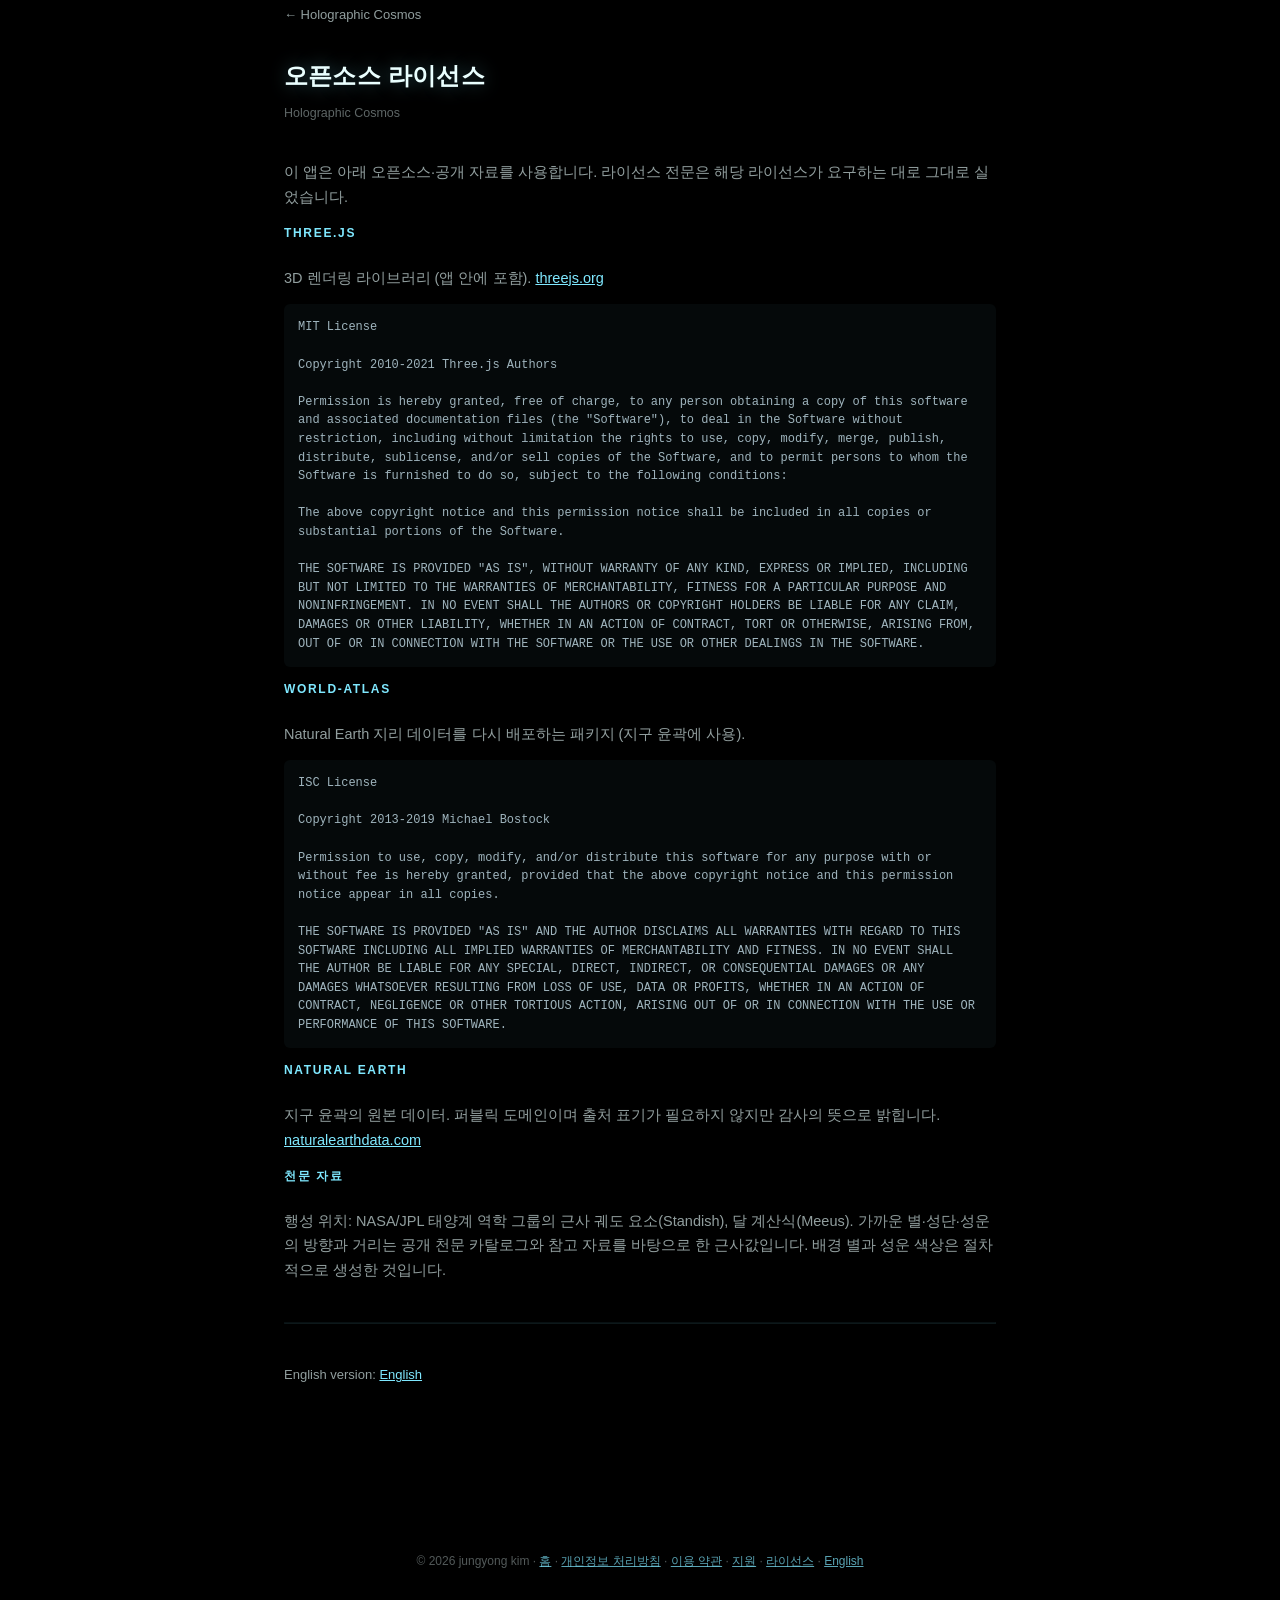
==== licenses.html @ c9ca9182 "Add files via upload" ====
<!DOCTYPE html>
<html lang="ko">
<head>
<meta charset="UTF-8">
<meta name="viewport" content="width=device-width, initial-scale=1">
<title>오픈소스 라이선스 — Holographic Cosmos</title>
<meta name="description" content="오픈소스 라이선스">
<link rel="icon" href="data:image/svg+xml,<svg xmlns=%22http://www.w3.org/2000/svg%22 viewBox=%220 0 100 100%22><circle cx=%2250%22 cy=%2250%22 r=%2222%22 fill=%22%2304070c%22 stroke=%22%237fe8ff%22 stroke-width=%226%22/></svg>">
<link rel="stylesheet" href="style.css">
</head>
<body>
<div class="wrap">
  <a class="back" href="index.html">← Holographic Cosmos</a>
  <h1 class="page-title">오픈소스 라이선스</h1>
  <div class="updated">Holographic Cosmos</div>
  <p>이 앱은 아래 오픈소스·공개 자료를 사용합니다. 라이선스 전문은 해당 라이선스가 요구하는 대로 그대로 실었습니다.</p>
  <h2>three.js</h2>
  <p>3D 렌더링 라이브러리 (앱 안에 포함). <a href="https://threejs.org">threejs.org</a></p>
  <pre style="white-space:pre-wrap; font-size:12px; line-height:1.55; color:var(--muted,#9fb4bd); background:rgba(127,232,255,.04); padding:14px; border-radius:6px;">MIT License

Copyright 2010-2021 Three.js Authors

Permission is hereby granted, free of charge, to any person obtaining a copy of this software and associated documentation files (the "Software"), to deal in the Software without restriction, including without limitation the rights to use, copy, modify, merge, publish, distribute, sublicense, and/or sell copies of the Software, and to permit persons to whom the Software is furnished to do so, subject to the following conditions:

The above copyright notice and this permission notice shall be included in all copies or substantial portions of the Software.

THE SOFTWARE IS PROVIDED "AS IS", WITHOUT WARRANTY OF ANY KIND, EXPRESS OR IMPLIED, INCLUDING BUT NOT LIMITED TO THE WARRANTIES OF MERCHANTABILITY, FITNESS FOR A PARTICULAR PURPOSE AND NONINFRINGEMENT. IN NO EVENT SHALL THE AUTHORS OR COPYRIGHT HOLDERS BE LIABLE FOR ANY CLAIM, DAMAGES OR OTHER LIABILITY, WHETHER IN AN ACTION OF CONTRACT, TORT OR OTHERWISE, ARISING FROM, OUT OF OR IN CONNECTION WITH THE SOFTWARE OR THE USE OR OTHER DEALINGS IN THE SOFTWARE.</pre>
  <h2>world-atlas</h2>
  <p>Natural Earth 지리 데이터를 다시 배포하는 패키지 (지구 윤곽에 사용).</p>
  <pre style="white-space:pre-wrap; font-size:12px; line-height:1.55; color:var(--muted,#9fb4bd); background:rgba(127,232,255,.04); padding:14px; border-radius:6px;">ISC License

Copyright 2013-2019 Michael Bostock

Permission to use, copy, modify, and/or distribute this software for any purpose with or without fee is hereby granted, provided that the above copyright notice and this permission notice appear in all copies.

THE SOFTWARE IS PROVIDED "AS IS" AND THE AUTHOR DISCLAIMS ALL WARRANTIES WITH REGARD TO THIS SOFTWARE INCLUDING ALL IMPLIED WARRANTIES OF MERCHANTABILITY AND FITNESS. IN NO EVENT SHALL THE AUTHOR BE LIABLE FOR ANY SPECIAL, DIRECT, INDIRECT, OR CONSEQUENTIAL DAMAGES OR ANY DAMAGES WHATSOEVER RESULTING FROM LOSS OF USE, DATA OR PROFITS, WHETHER IN AN ACTION OF CONTRACT, NEGLIGENCE OR OTHER TORTIOUS ACTION, ARISING OUT OF OR IN CONNECTION WITH THE USE OR PERFORMANCE OF THIS SOFTWARE.</pre>
  <h2>Natural Earth</h2>
  <p>지구 윤곽의 원본 데이터. 퍼블릭 도메인이며 출처 표기가 필요하지 않지만 감사의 뜻으로 밝힙니다. <a href="https://www.naturalearthdata.com">naturalearthdata.com</a></p>
  <h2>천문 자료</h2>
  <p>행성 위치: NASA/JPL 태양계 역학 그룹의 근사 궤도 요소(Standish), 달 계산식(Meeus). 가까운 별·성단·성운의 방향과 거리는 공개 천문 카탈로그와 참고 자료를 바탕으로 한 근사값입니다. 배경 별과 성운 색상은 절차적으로 생성한 것입니다.</p>
  <hr style="border-color:rgba(127,232,255,.1); margin:40px 0;">
  <p style="font-size:13px;">English version: <a href="licenses_en.html">English</a></p>
</div>
<footer>© 2026 jungyong kim · <a href="index.html">홈</a> · <a href="privacy.html">개인정보 처리방침</a> · <a href="terms.html">이용 약관</a> · <a href="support.html">지원</a> · <a href="licenses.html">라이선스</a> · <a href="index_en.html">English</a></footer>
</body>
</html>
---- style.css ----
:root{
  --bg:#000000; --bg2:#020202; --cyan:#7fe8ff; --cyan-dim:rgba(127,232,255,.55);
  --gold:#ffd9a0; --text:#eaffff; --text-dim:rgba(234,255,255,.62);
}
*{box-sizing:border-box;}
html,body{margin:0;background:var(--bg);color:var(--text);
  font-family:-apple-system,BlinkMacSystemFont,'Segoe UI',Pretendard,sans-serif;}
body{line-height:1.7;}
a{color:var(--cyan);}
.wrap{max-width:760px;margin:0 auto;padding:0 24px 100px;}
header.hero{
  padding:90px 24px 60px;text-align:center;
  background:
    radial-gradient(ellipse 700px 380px at 50% 0%, rgba(127,232,255,.06), transparent 70%),
    var(--bg2);
  border-bottom:1px solid rgba(127,232,255,.12);
}
.dot{width:9px;height:9px;border-radius:50%;background:var(--cyan);margin:0 auto 22px;
  box-shadow:0 0 22px 6px rgba(127,232,255,.55);}
h1{font-size:30px;font-weight:700;letter-spacing:.01em;margin:0 0 10px;
  text-shadow:0 0 18px rgba(127,232,255,.35);}
.tagline{color:var(--text-dim);font-size:15px;margin:0 0 34px;}
.badges{display:flex;gap:10px;justify-content:center;flex-wrap:wrap;}
.badge{display:inline-block;padding:10px 20px;border:1px solid var(--cyan-dim);border-radius:3px;
  font-size:12px;letter-spacing:.06em;color:var(--cyan);text-decoration:none;text-transform:uppercase;}
.badge.pro{border-color:rgba(255,217,160,.55);color:var(--gold);}
.badge:hover{background:rgba(127,232,255,.08);}
nav.sub{display:flex;gap:22px;justify-content:center;margin-top:26px;font-size:13px;}
nav.sub a{color:var(--text-dim);text-decoration:none;}
nav.sub a:hover{color:var(--cyan);}
section{padding:54px 0;border-bottom:1px solid rgba(127,232,255,.08);}
section:last-of-type{border-bottom:none;}
h2{font-size:12px;letter-spacing:.14em;text-transform:uppercase;color:var(--cyan);
  margin:0 0 22px;font-weight:600;}
h3{font-size:16px;color:var(--text);margin:0 0 6px;}
p{color:var(--text-dim);font-size:14.5px;margin:0 0 14px;}
.grid{display:grid;grid-template-columns:1fr 1fr;gap:26px;}
@media (max-width:560px){.grid{grid-template-columns:1fr;}}
.feat{padding:18px 20px;border:1px solid rgba(127,232,255,.14);border-radius:4px;background:rgba(127,232,255,.03);}
.feat .k{font-size:10px;letter-spacing:.1em;color:var(--gold);text-transform:uppercase;margin-bottom:6px;}
table{width:100%;border-collapse:collapse;font-size:13.5px;color:var(--text-dim);}
td,th{padding:10px 8px;border-bottom:1px solid rgba(127,232,255,.1);text-align:left;}
th{color:var(--text);font-weight:600;}
footer{text-align:center;padding:50px 24px 70px;color:rgba(234,255,255,.35);font-size:12px;}
footer a{color:rgba(127,232,255,.7);}
.back{display:inline-block;margin-bottom:30px;color:var(--text-dim);text-decoration:none;font-size:13px;}
.back:hover{color:var(--cyan);}
.page-title{font-size:24px;margin:0 0 6px;}
.updated{color:rgba(234,255,255,.4);font-size:12.5px;margin-bottom:36px;}
ol,ul{color:var(--text-dim);font-size:14.5px;padding-left:22px;}
li{margin-bottom:8px;}
.mono{font-family:ui-monospace,SFMono-Regular,Menlo,monospace;font-size:13px;
  background:rgba(127,232,255,.08);padding:2px 6px;border-radius:3px;color:var(--cyan);}

header.hero{ position:relative; overflow:hidden; }
#bigbang-canvas{
  position:absolute; inset:0; width:100%; height:100%;
  display:block; pointer-events:none; z-index:0;
  transition:opacity .3s linear;
}
header.hero .hero-inner{ position:relative; z-index:1; }
/* Outer wrapper: pure positioning only -- no opacity/visibility here.
   (Earlier version had opacity:0 + a `.show` rule on THIS element, but the
   JS only ever toggles `.show` on the inner .logo-text -- so this element's
   opacity was permanently stuck at 0 and hid the logo no matter what the
   inner element did. That was the actual bug.) */
#logo-reveal{
  position:absolute; inset:0; display:flex; align-items:center; justify-content:center;
  z-index:1; pointer-events:none;
}
#logo-reveal img{ max-height:64px; }

/* Inner element: this is the ONLY thing whose visibility toggles. Sits at
   the exact spot the particles converge on (screen center of the header)
   -- which is also where the title/tagline live, so a soft dark backdrop
   pill makes it read clearly no matter what's behind it. */
.logo-text{
  text-align:center; opacity:0; transform:scale(.85);
  transition:opacity 1.2s ease, transform 1.2s cubic-bezier(.2,.8,.2,1);
  padding:18px 30px;
  background:radial-gradient(ellipse at center, rgba(4,7,12,.88) 0%, rgba(4,7,12,.72) 55%, transparent 100%);
  border-radius:10px;
}
.logo-text.show{ opacity:1; transform:scale(1); }
.logo-text .mark{
  font-size:34px; font-weight:700; letter-spacing:.3em; color:var(--gold);
  text-shadow:0 0 26px rgba(255,217,160,.65); margin-bottom:8px;
}
.logo-text .full{
  font-size:12px; letter-spacing:.16em; color:rgba(234,255,255,.6);
  text-transform:uppercase;
}


#galaxy-bg-frame{
  position:absolute; inset:0; width:100%; height:100%; border:0;
  z-index:0; pointer-events:none;
}
header.hero::after{
  /* dark gradient over the live galaxy view so the title/tagline/badges stay legible */
  content:''; position:absolute; inset:0; z-index:0; pointer-events:none;
  background:
    radial-gradient(ellipse 640px 420px at 50% 46%, rgba(0,0,0,.72) 0%, rgba(0,0,0,.45) 55%, rgba(0,0,0,.15) 78%, transparent 100%),
    linear-gradient(rgba(0,0,0,.35), rgba(0,0,0,.55));
}

/* store badge shown before the app is live */
.badge.soon { opacity:.55; pointer-events:none; cursor:default; }
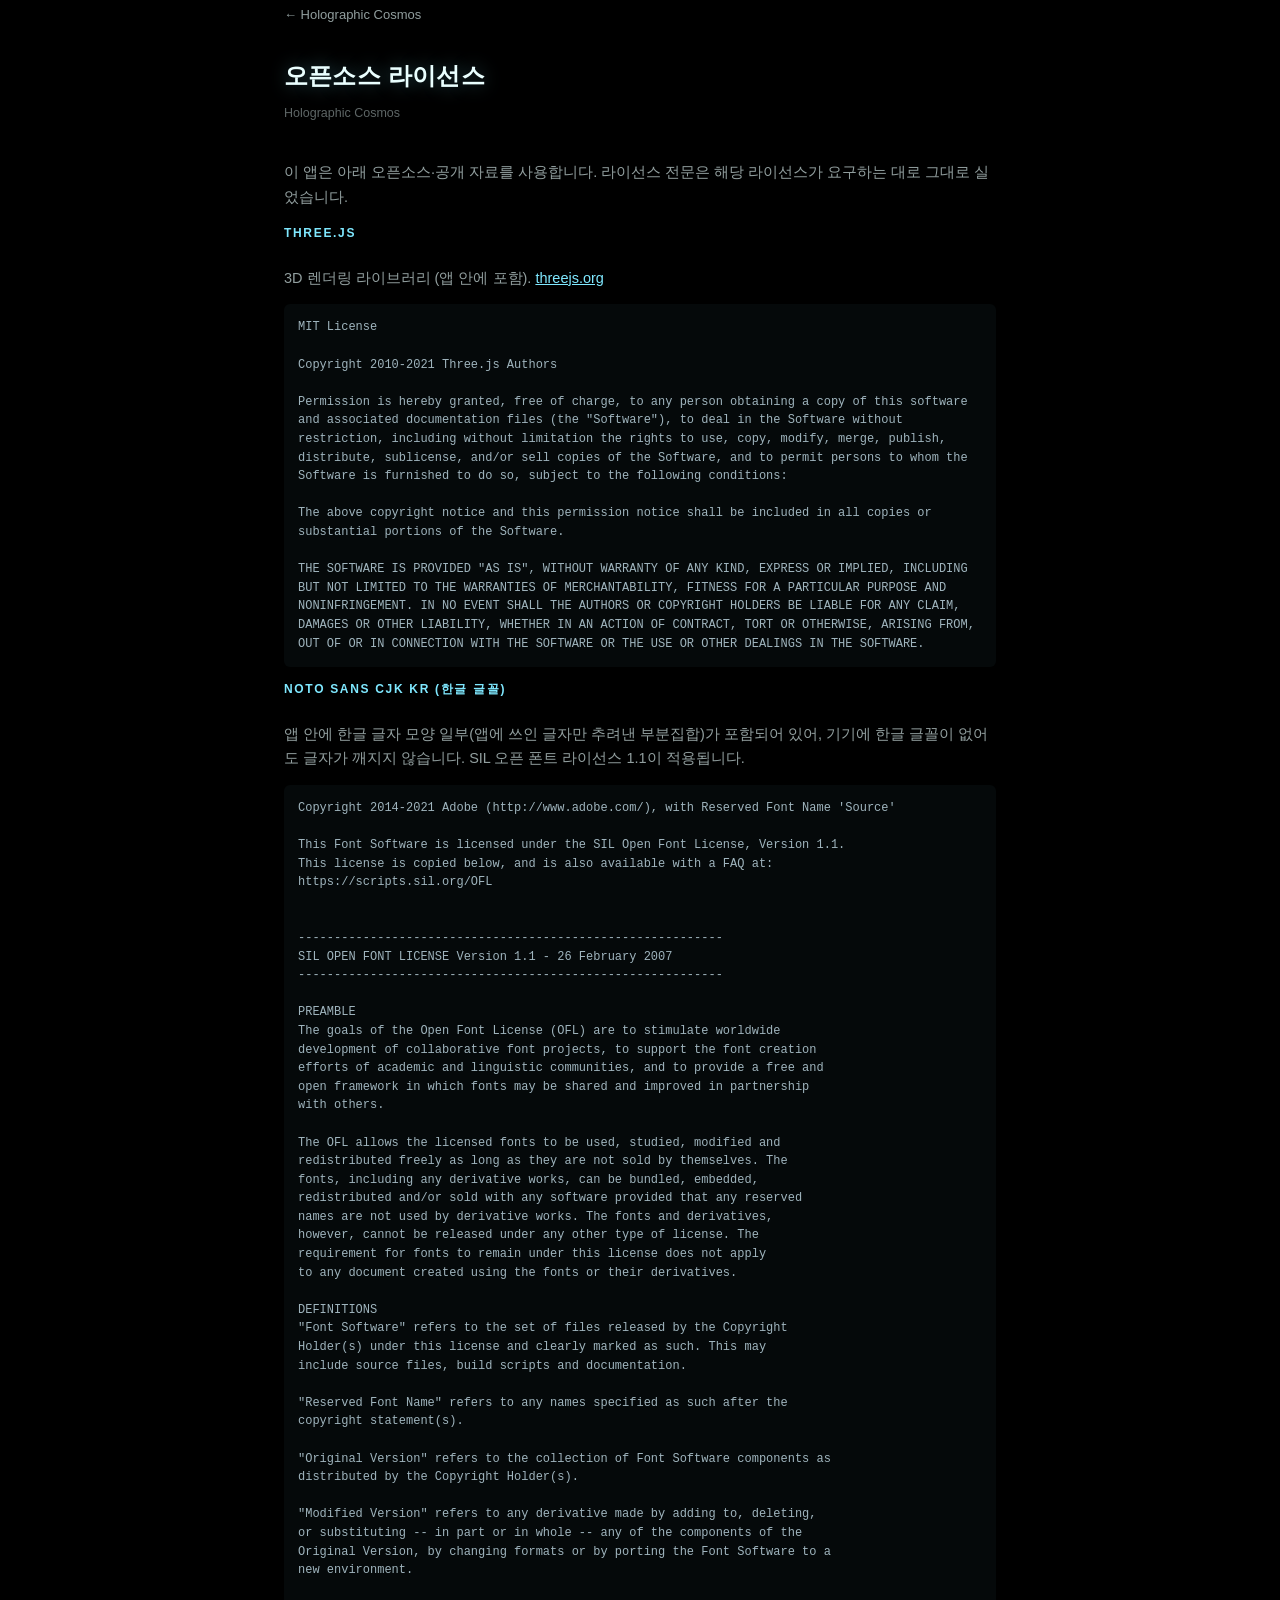
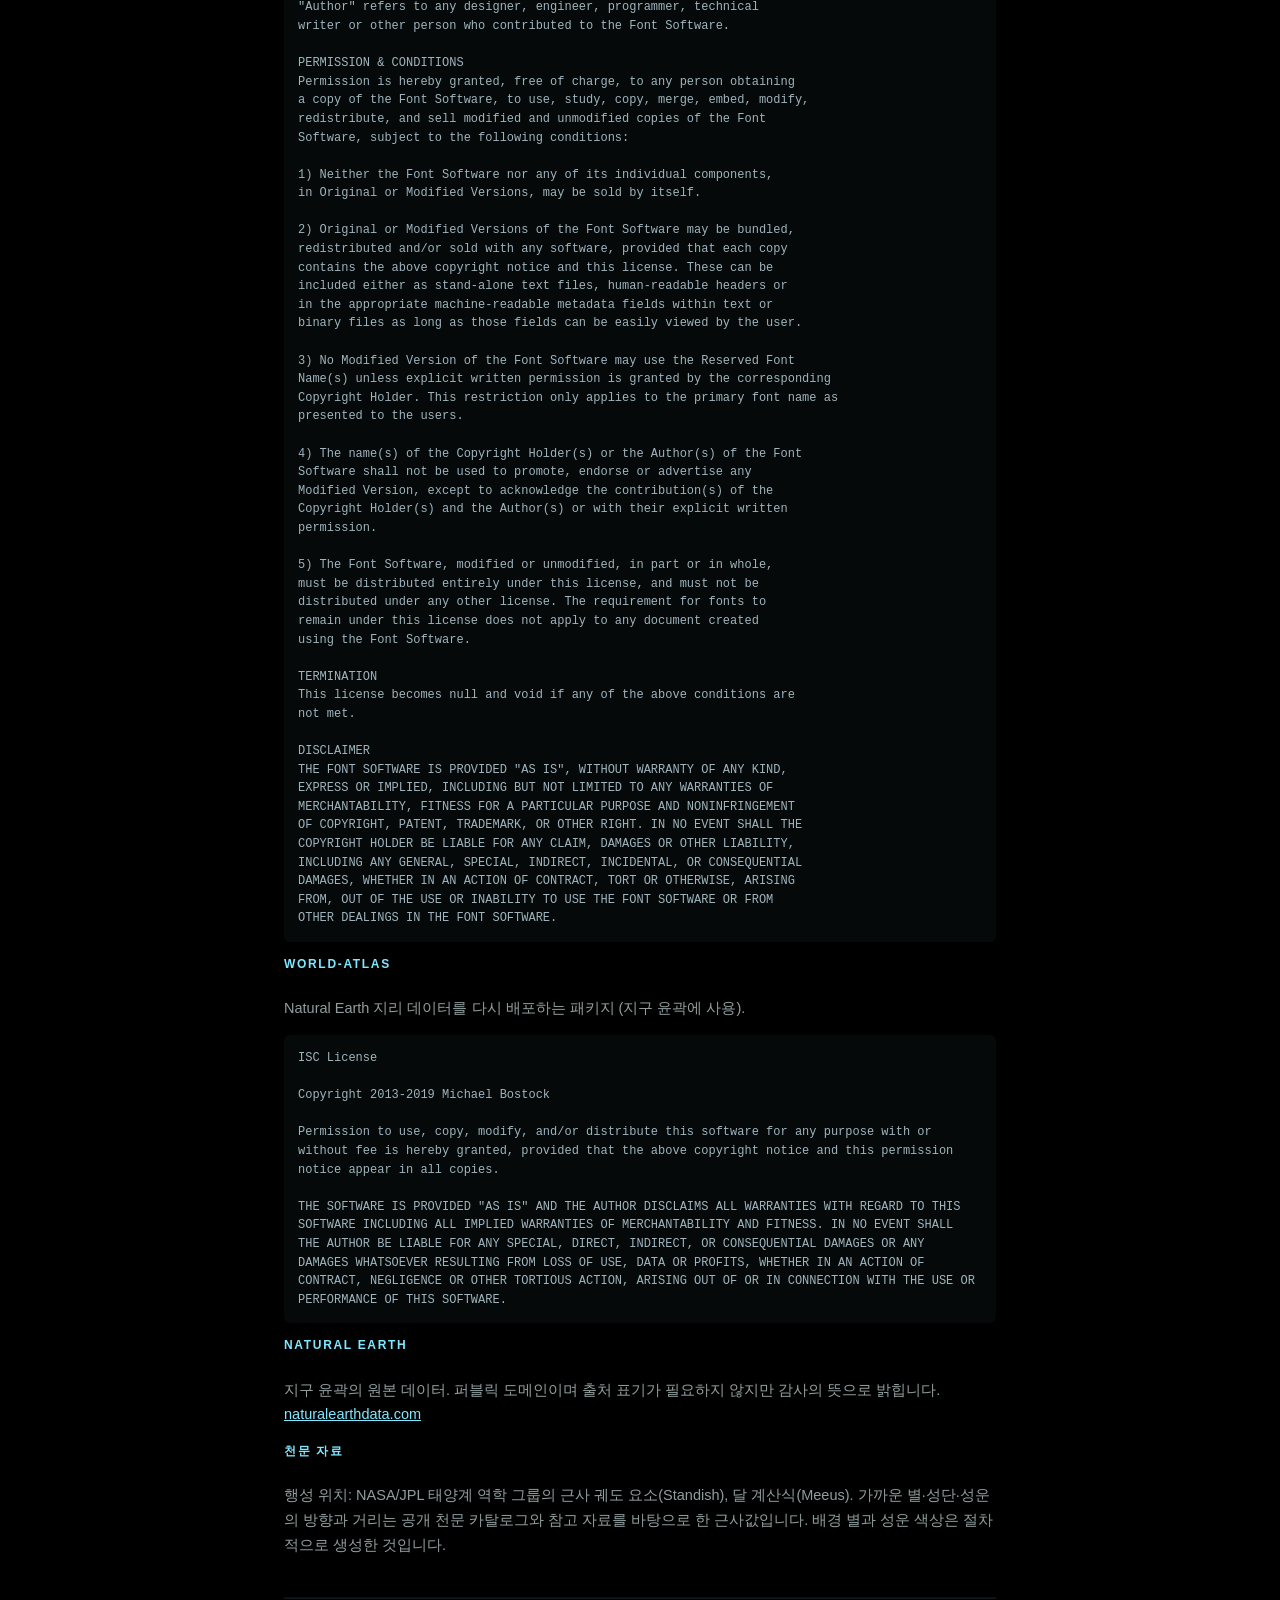
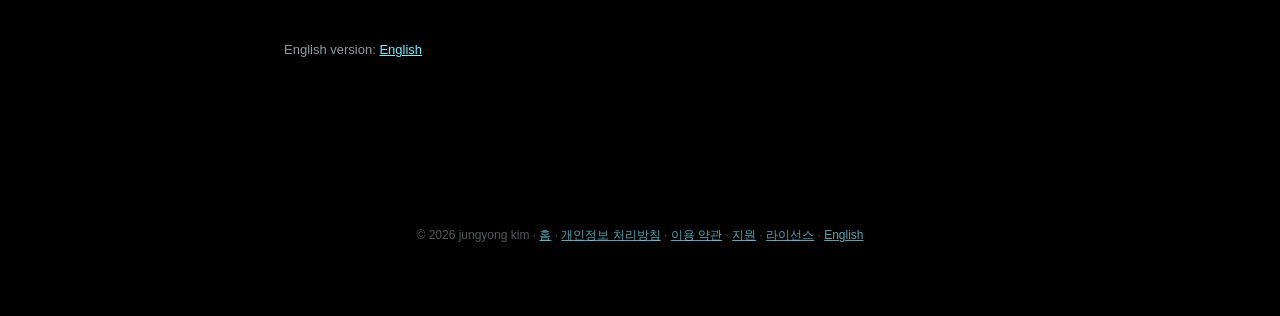
==== commit ba622763: "Add files via upload" ====
--- a/licenses.html
+++ b/licenses.html
@@ -25,6 +25,101 @@
 The above copyright notice and this permission notice shall be included in all copies or substantial portions of the Software.
 
 THE SOFTWARE IS PROVIDED "AS IS", WITHOUT WARRANTY OF ANY KIND, EXPRESS OR IMPLIED, INCLUDING BUT NOT LIMITED TO THE WARRANTIES OF MERCHANTABILITY, FITNESS FOR A PARTICULAR PURPOSE AND NONINFRINGEMENT. IN NO EVENT SHALL THE AUTHORS OR COPYRIGHT HOLDERS BE LIABLE FOR ANY CLAIM, DAMAGES OR OTHER LIABILITY, WHETHER IN AN ACTION OF CONTRACT, TORT OR OTHERWISE, ARISING FROM, OUT OF OR IN CONNECTION WITH THE SOFTWARE OR THE USE OR OTHER DEALINGS IN THE SOFTWARE.</pre>
+  <h2>Noto Sans CJK KR (한글 글꼴)</h2>
+  <p>앱 안에 한글 글자 모양 일부(앱에 쓰인 글자만 추려낸 부분집합)가 포함되어 있어, 기기에 한글 글꼴이 없어도 글자가 깨지지 않습니다. SIL 오픈 폰트 라이선스 1.1이 적용됩니다.</p>
+  <pre style="white-space:pre-wrap; font-size:12px; line-height:1.55; color:var(--muted,#9fb4bd); background:rgba(127,232,255,.04); padding:14px; border-radius:6px;">Copyright 2014-2021 Adobe (http://www.adobe.com/), with Reserved Font Name 'Source'
+
+This Font Software is licensed under the SIL Open Font License, Version 1.1.
+This license is copied below, and is also available with a FAQ at:
+https://scripts.sil.org/OFL
+
+
+-----------------------------------------------------------
+SIL OPEN FONT LICENSE Version 1.1 - 26 February 2007
+-----------------------------------------------------------
+
+PREAMBLE
+The goals of the Open Font License (OFL) are to stimulate worldwide
+development of collaborative font projects, to support the font creation
+efforts of academic and linguistic communities, and to provide a free and
+open framework in which fonts may be shared and improved in partnership
+with others.
+
+The OFL allows the licensed fonts to be used, studied, modified and
+redistributed freely as long as they are not sold by themselves. The
+fonts, including any derivative works, can be bundled, embedded, 
+redistributed and/or sold with any software provided that any reserved
+names are not used by derivative works. The fonts and derivatives,
+however, cannot be released under any other type of license. The
+requirement for fonts to remain under this license does not apply
+to any document created using the fonts or their derivatives.
+
+DEFINITIONS
+"Font Software" refers to the set of files released by the Copyright
+Holder(s) under this license and clearly marked as such. This may
+include source files, build scripts and documentation.
+
+"Reserved Font Name" refers to any names specified as such after the
+copyright statement(s).
+
+"Original Version" refers to the collection of Font Software components as
+distributed by the Copyright Holder(s).
+
+"Modified Version" refers to any derivative made by adding to, deleting,
+or substituting -- in part or in whole -- any of the components of the
+Original Version, by changing formats or by porting the Font Software to a
+new environment.
+
+"Author" refers to any designer, engineer, programmer, technical
+writer or other person who contributed to the Font Software.
+
+PERMISSION &amp; CONDITIONS
+Permission is hereby granted, free of charge, to any person obtaining
+a copy of the Font Software, to use, study, copy, merge, embed, modify,
+redistribute, and sell modified and unmodified copies of the Font
+Software, subject to the following conditions:
+
+1) Neither the Font Software nor any of its individual components,
+in Original or Modified Versions, may be sold by itself.
+
+2) Original or Modified Versions of the Font Software may be bundled,
+redistributed and/or sold with any software, provided that each copy
+contains the above copyright notice and this license. These can be
+included either as stand-alone text files, human-readable headers or
+in the appropriate machine-readable metadata fields within text or
+binary files as long as those fields can be easily viewed by the user.
+
+3) No Modified Version of the Font Software may use the Reserved Font
+Name(s) unless explicit written permission is granted by the corresponding
+Copyright Holder. This restriction only applies to the primary font name as
+presented to the users.
+
+4) The name(s) of the Copyright Holder(s) or the Author(s) of the Font
+Software shall not be used to promote, endorse or advertise any
+Modified Version, except to acknowledge the contribution(s) of the
+Copyright Holder(s) and the Author(s) or with their explicit written
+permission.
+
+5) The Font Software, modified or unmodified, in part or in whole,
+must be distributed entirely under this license, and must not be
+distributed under any other license. The requirement for fonts to
+remain under this license does not apply to any document created
+using the Font Software.
+
+TERMINATION
+This license becomes null and void if any of the above conditions are
+not met.
+
+DISCLAIMER
+THE FONT SOFTWARE IS PROVIDED "AS IS", WITHOUT WARRANTY OF ANY KIND,
+EXPRESS OR IMPLIED, INCLUDING BUT NOT LIMITED TO ANY WARRANTIES OF
+MERCHANTABILITY, FITNESS FOR A PARTICULAR PURPOSE AND NONINFRINGEMENT
+OF COPYRIGHT, PATENT, TRADEMARK, OR OTHER RIGHT. IN NO EVENT SHALL THE
+COPYRIGHT HOLDER BE LIABLE FOR ANY CLAIM, DAMAGES OR OTHER LIABILITY,
+INCLUDING ANY GENERAL, SPECIAL, INDIRECT, INCIDENTAL, OR CONSEQUENTIAL
+DAMAGES, WHETHER IN AN ACTION OF CONTRACT, TORT OR OTHERWISE, ARISING
+FROM, OUT OF THE USE OR INABILITY TO USE THE FONT SOFTWARE OR FROM
+OTHER DEALINGS IN THE FONT SOFTWARE.</pre>
   <h2>world-atlas</h2>
   <p>Natural Earth 지리 데이터를 다시 배포하는 패키지 (지구 윤곽에 사용).</p>
   <pre style="white-space:pre-wrap; font-size:12px; line-height:1.55; color:var(--muted,#9fb4bd); background:rgba(127,232,255,.04); padding:14px; border-radius:6px;">ISC License
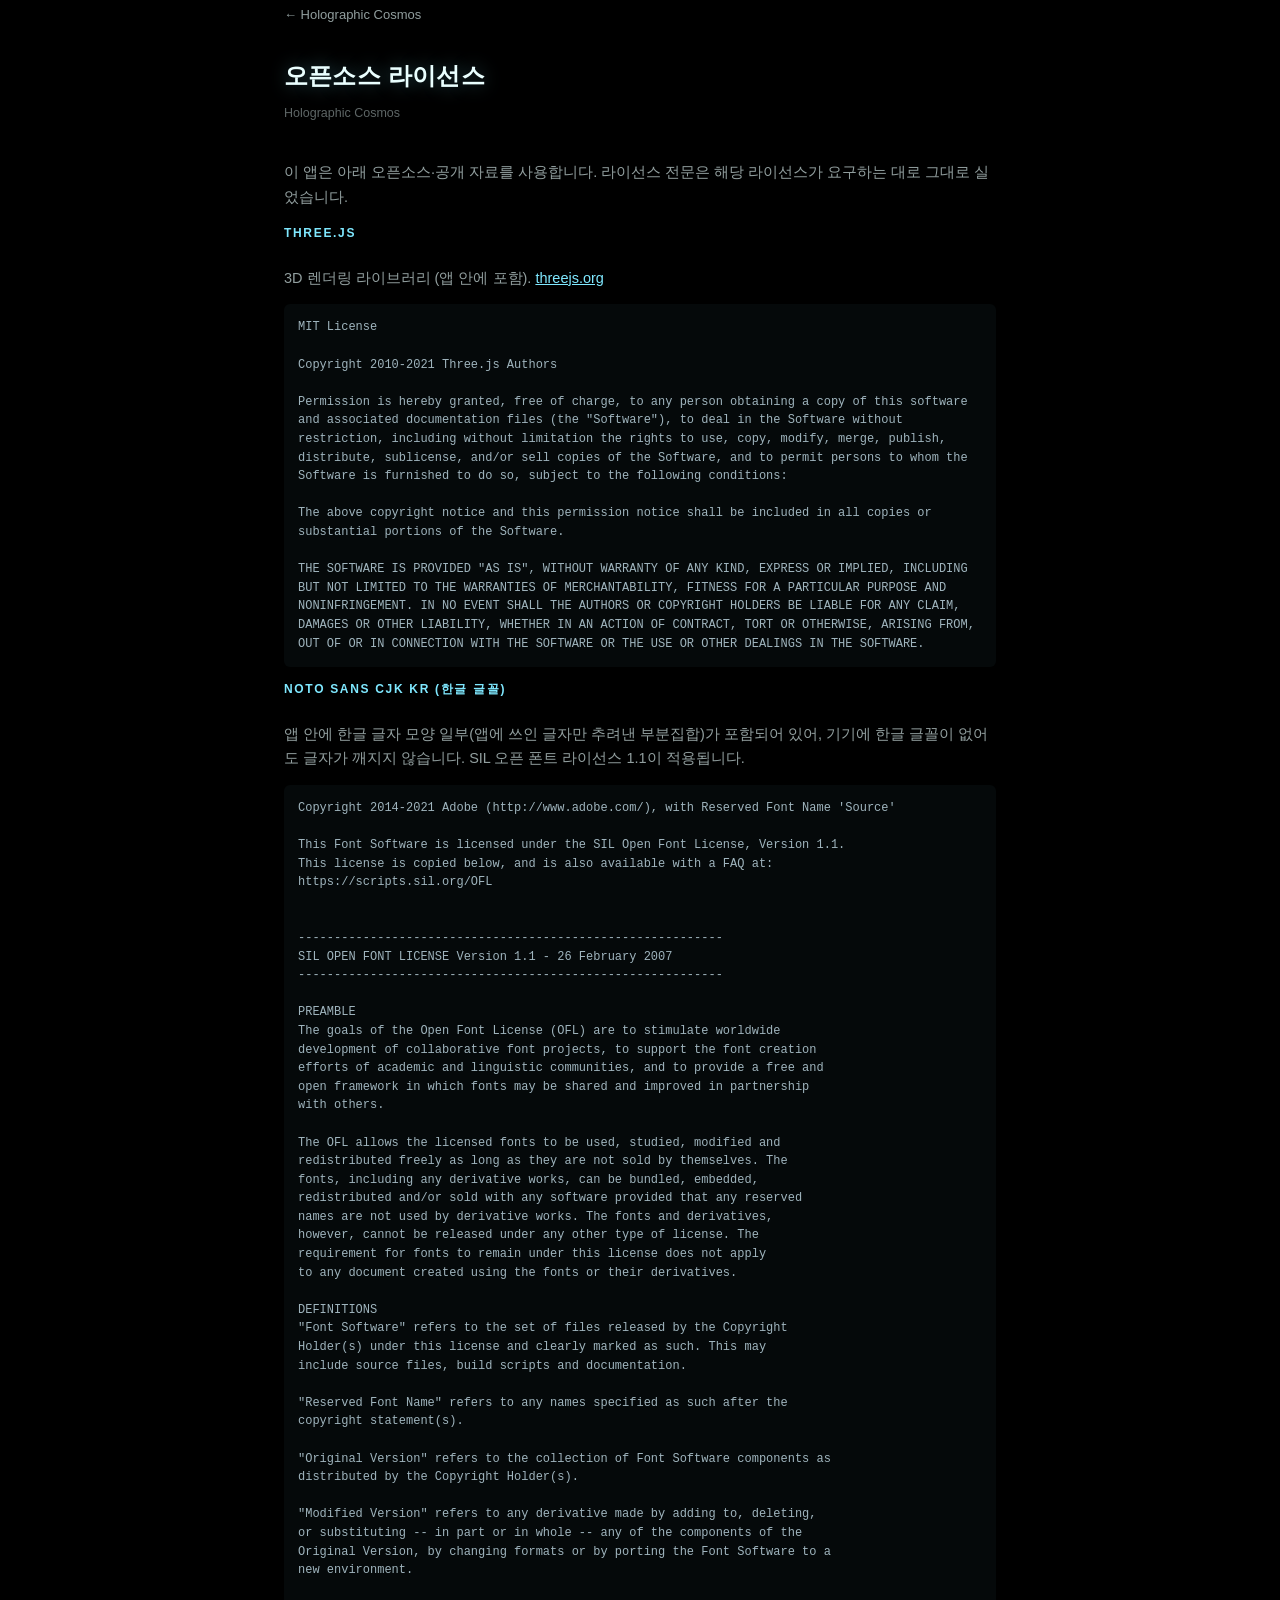
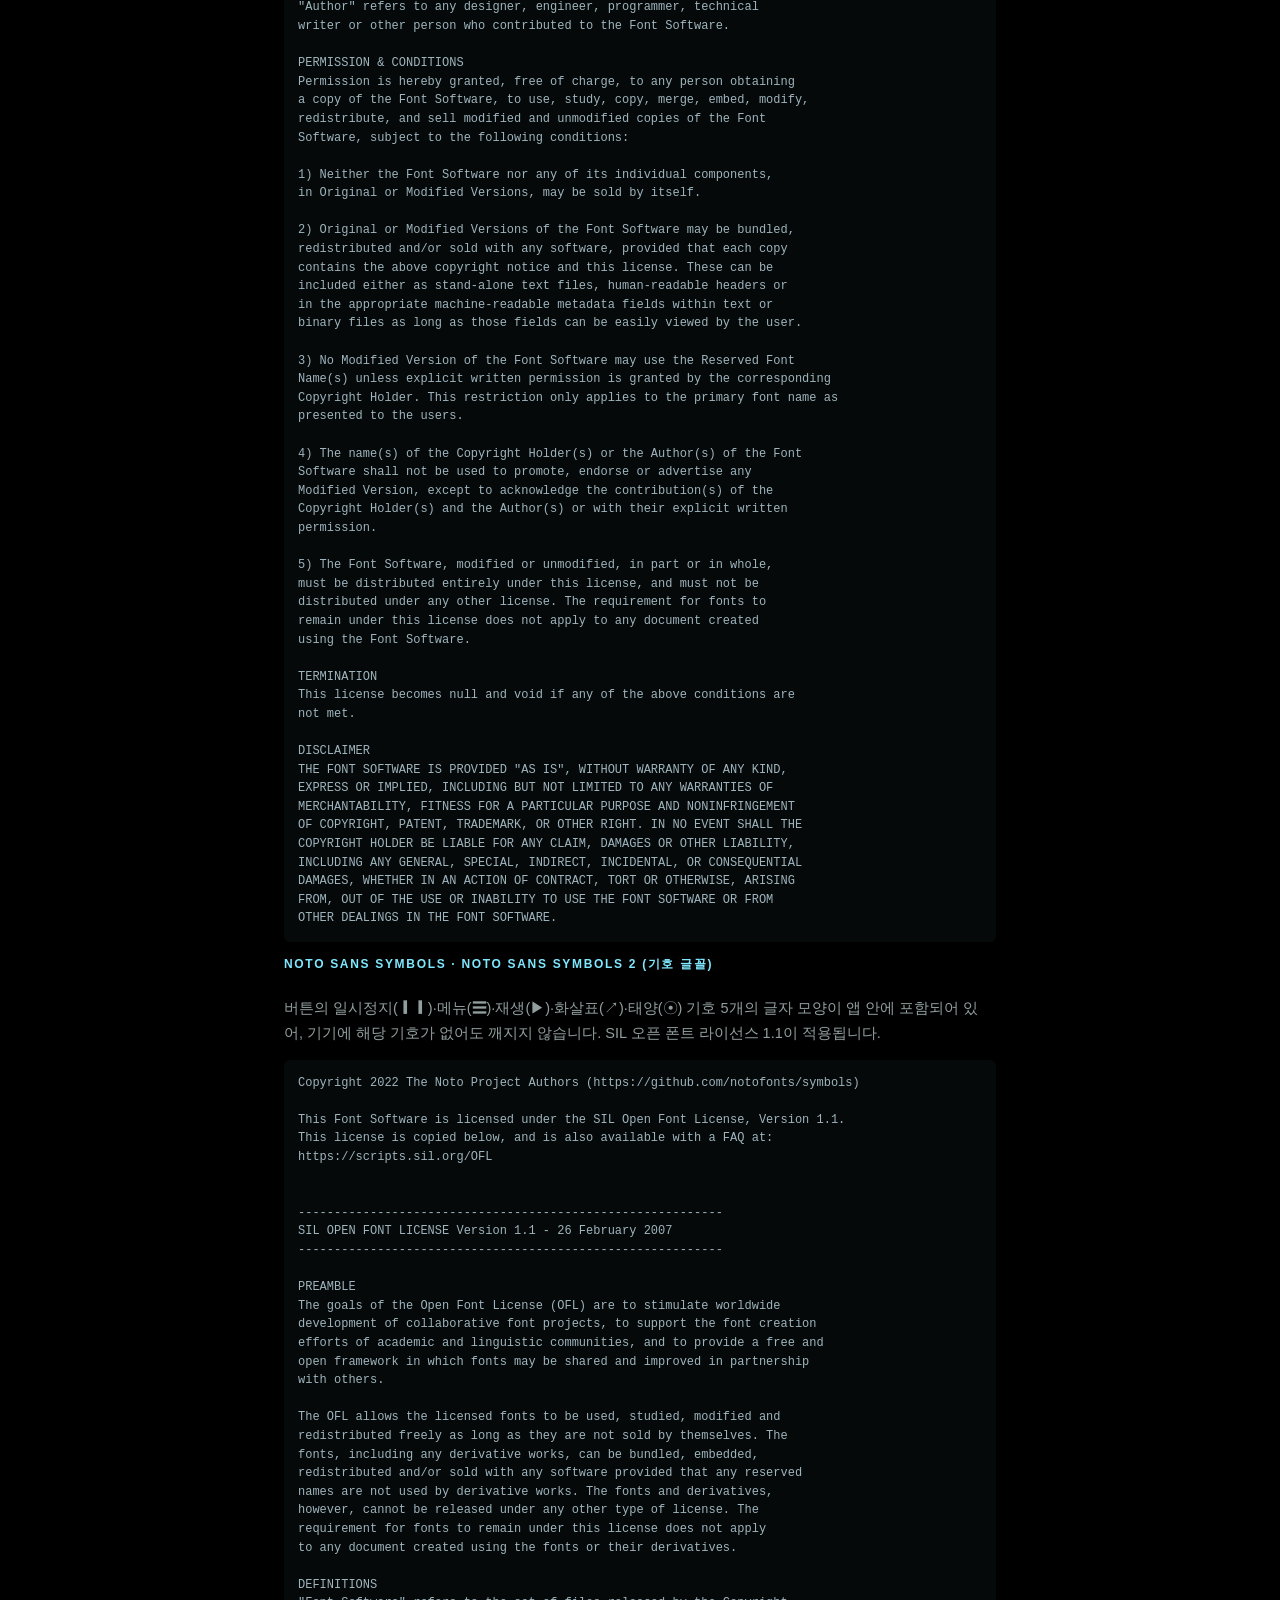
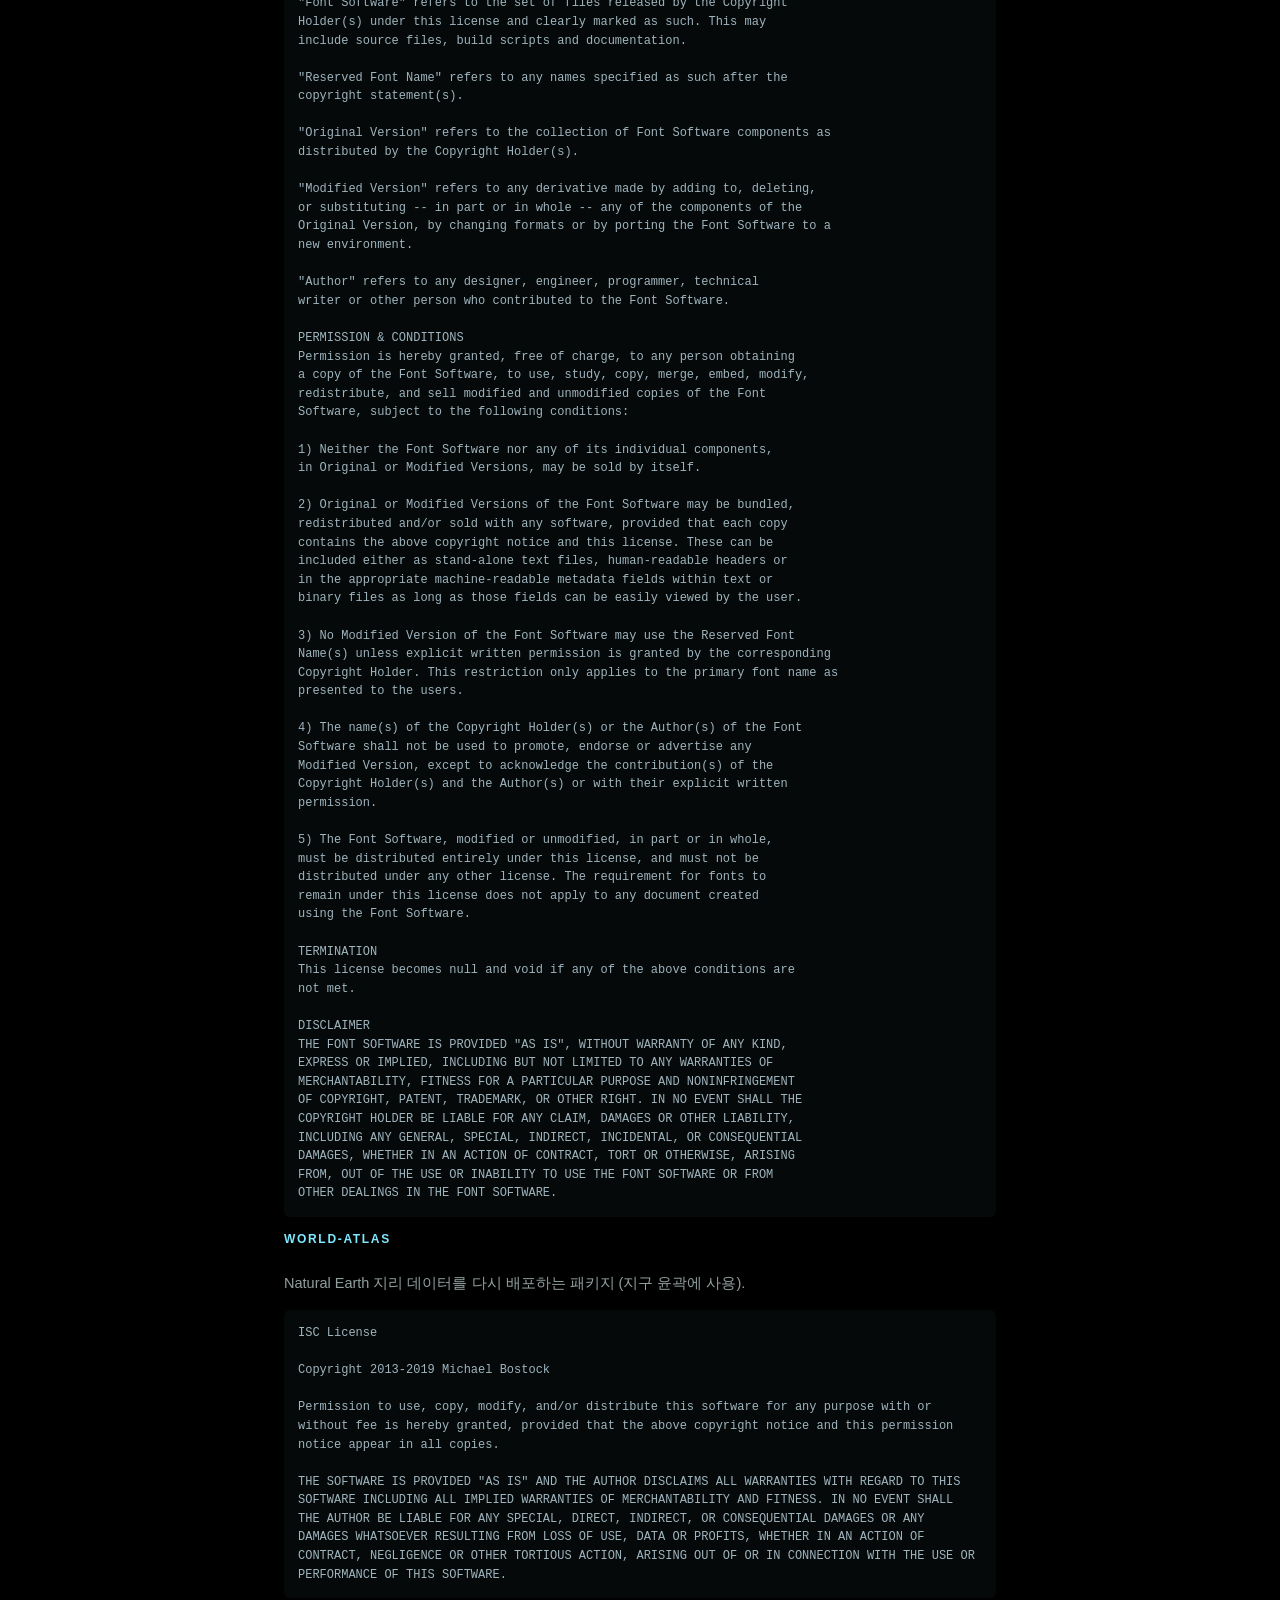
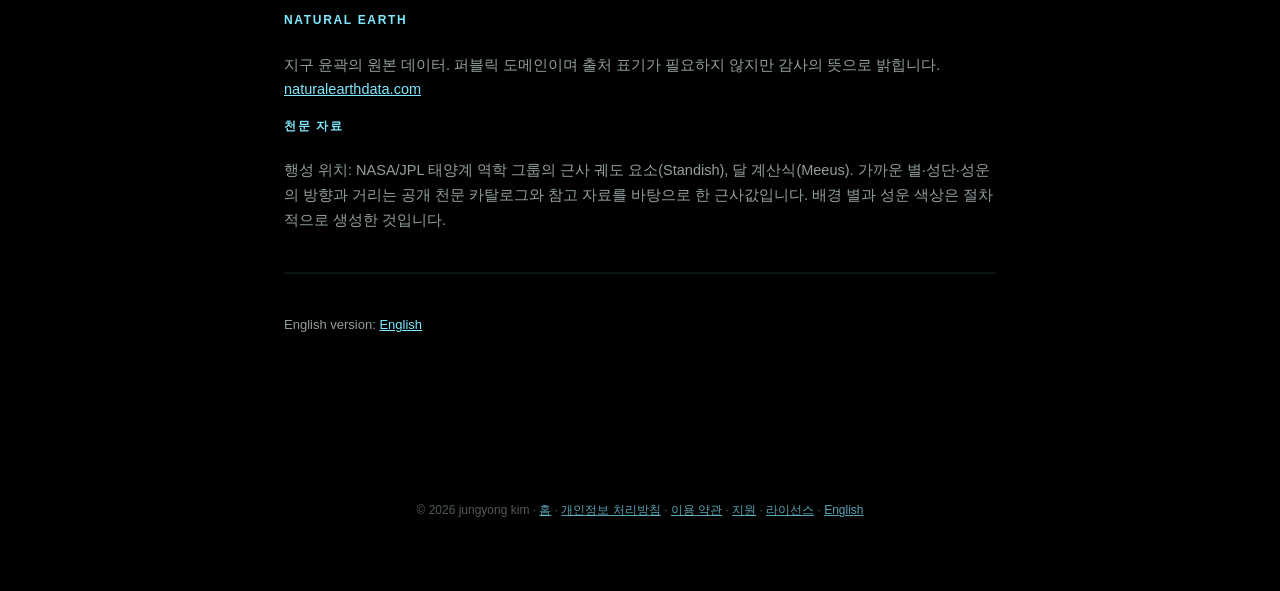
==== commit 442e3cbe: "Add files via upload" ====
--- a/licenses.html
+++ b/licenses.html
@@ -120,6 +120,101 @@
 DAMAGES, WHETHER IN AN ACTION OF CONTRACT, TORT OR OTHERWISE, ARISING
 FROM, OUT OF THE USE OR INABILITY TO USE THE FONT SOFTWARE OR FROM
 OTHER DEALINGS IN THE FONT SOFTWARE.</pre>
+  <h2>Noto Sans Symbols · Noto Sans Symbols 2 (기호 글꼴)</h2>
+  <p>버튼의 일시정지(❙❙)·메뉴(☰)·재생(▶)·화살표(↗)·태양(☉) 기호 5개의 글자 모양이 앱 안에 포함되어 있어, 기기에 해당 기호가 없어도 깨지지 않습니다. SIL 오픈 폰트 라이선스 1.1이 적용됩니다.</p>
+  <pre style="white-space:pre-wrap; font-size:12px; line-height:1.55; color:var(--muted,#9fb4bd); background:rgba(127,232,255,.04); padding:14px; border-radius:6px;">Copyright 2022 The Noto Project Authors (https://github.com/notofonts/symbols)
+
+This Font Software is licensed under the SIL Open Font License, Version 1.1.
+This license is copied below, and is also available with a FAQ at:
+https://scripts.sil.org/OFL
+
+
+-----------------------------------------------------------
+SIL OPEN FONT LICENSE Version 1.1 - 26 February 2007
+-----------------------------------------------------------
+
+PREAMBLE
+The goals of the Open Font License (OFL) are to stimulate worldwide
+development of collaborative font projects, to support the font creation
+efforts of academic and linguistic communities, and to provide a free and
+open framework in which fonts may be shared and improved in partnership
+with others.
+
+The OFL allows the licensed fonts to be used, studied, modified and
+redistributed freely as long as they are not sold by themselves. The
+fonts, including any derivative works, can be bundled, embedded, 
+redistributed and/or sold with any software provided that any reserved
+names are not used by derivative works. The fonts and derivatives,
+however, cannot be released under any other type of license. The
+requirement for fonts to remain under this license does not apply
+to any document created using the fonts or their derivatives.
+
+DEFINITIONS
+"Font Software" refers to the set of files released by the Copyright
+Holder(s) under this license and clearly marked as such. This may
+include source files, build scripts and documentation.
+
+"Reserved Font Name" refers to any names specified as such after the
+copyright statement(s).
+
+"Original Version" refers to the collection of Font Software components as
+distributed by the Copyright Holder(s).
+
+"Modified Version" refers to any derivative made by adding to, deleting,
+or substituting -- in part or in whole -- any of the components of the
+Original Version, by changing formats or by porting the Font Software to a
+new environment.
+
+"Author" refers to any designer, engineer, programmer, technical
+writer or other person who contributed to the Font Software.
+
+PERMISSION &amp; CONDITIONS
+Permission is hereby granted, free of charge, to any person obtaining
+a copy of the Font Software, to use, study, copy, merge, embed, modify,
+redistribute, and sell modified and unmodified copies of the Font
+Software, subject to the following conditions:
+
+1) Neither the Font Software nor any of its individual components,
+in Original or Modified Versions, may be sold by itself.
+
+2) Original or Modified Versions of the Font Software may be bundled,
+redistributed and/or sold with any software, provided that each copy
+contains the above copyright notice and this license. These can be
+included either as stand-alone text files, human-readable headers or
+in the appropriate machine-readable metadata fields within text or
+binary files as long as those fields can be easily viewed by the user.
+
+3) No Modified Version of the Font Software may use the Reserved Font
+Name(s) unless explicit written permission is granted by the corresponding
+Copyright Holder. This restriction only applies to the primary font name as
+presented to the users.
+
+4) The name(s) of the Copyright Holder(s) or the Author(s) of the Font
+Software shall not be used to promote, endorse or advertise any
+Modified Version, except to acknowledge the contribution(s) of the
+Copyright Holder(s) and the Author(s) or with their explicit written
+permission.
+
+5) The Font Software, modified or unmodified, in part or in whole,
+must be distributed entirely under this license, and must not be
+distributed under any other license. The requirement for fonts to
+remain under this license does not apply to any document created
+using the Font Software.
+
+TERMINATION
+This license becomes null and void if any of the above conditions are
+not met.
+
+DISCLAIMER
+THE FONT SOFTWARE IS PROVIDED "AS IS", WITHOUT WARRANTY OF ANY KIND,
+EXPRESS OR IMPLIED, INCLUDING BUT NOT LIMITED TO ANY WARRANTIES OF
+MERCHANTABILITY, FITNESS FOR A PARTICULAR PURPOSE AND NONINFRINGEMENT
+OF COPYRIGHT, PATENT, TRADEMARK, OR OTHER RIGHT. IN NO EVENT SHALL THE
+COPYRIGHT HOLDER BE LIABLE FOR ANY CLAIM, DAMAGES OR OTHER LIABILITY,
+INCLUDING ANY GENERAL, SPECIAL, INDIRECT, INCIDENTAL, OR CONSEQUENTIAL
+DAMAGES, WHETHER IN AN ACTION OF CONTRACT, TORT OR OTHERWISE, ARISING
+FROM, OUT OF THE USE OR INABILITY TO USE THE FONT SOFTWARE OR FROM
+OTHER DEALINGS IN THE FONT SOFTWARE.</pre>
   <h2>world-atlas</h2>
   <p>Natural Earth 지리 데이터를 다시 배포하는 패키지 (지구 윤곽에 사용).</p>
   <pre style="white-space:pre-wrap; font-size:12px; line-height:1.55; color:var(--muted,#9fb4bd); background:rgba(127,232,255,.04); padding:14px; border-radius:6px;">ISC License
